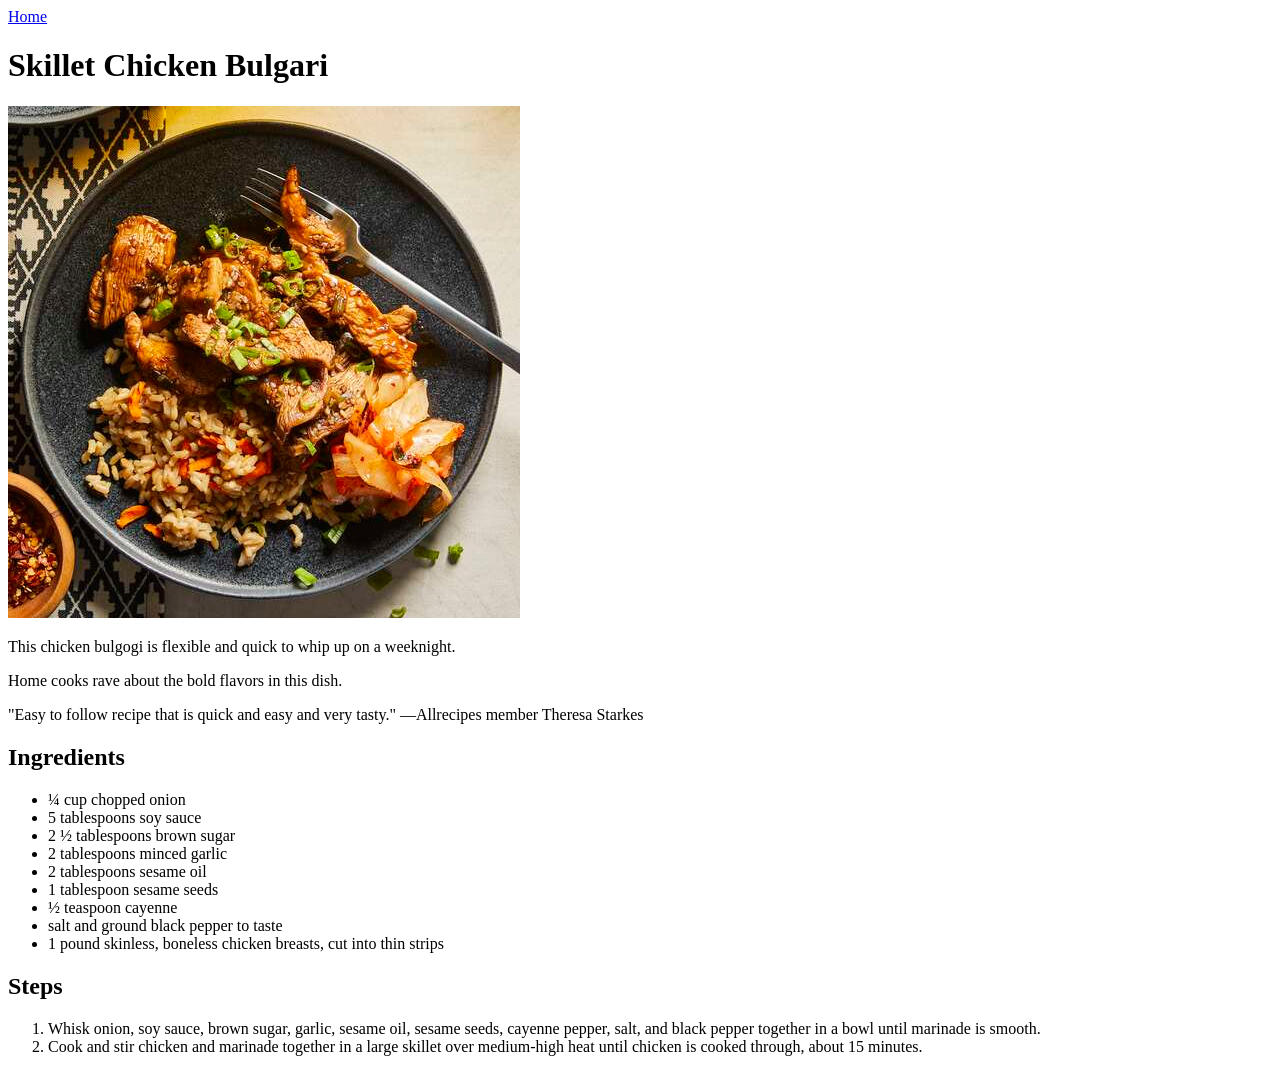
==== recipes/chicken.html @ e9370b79 "Add recipe pages" ====
<!DOCTYPE html>
<html lang="en">

<head>
    <meta charset="UTF-8">
    <title>Skillet Chicken Bulgari</title>
</head>

<body>

    <a href="../index.html">Home</a>
    <h1>Skillet Chicken Bulgari</h1>
    <img src="../images/SkilletChickenBulgari.jpeg" alt="Skillet Chicken Bulgari">

    <p>This chicken bulgogi is flexible and quick to whip up on a weeknight.</p>
    <p>Home cooks rave about the bold flavors in this dish.</p>
    <p>"Easy to follow recipe that is quick and easy and very tasty." —Allrecipes member Theresa Starkes</p>

    <h2>Ingredients</h2>
    <ul>
        <li>¼ cup chopped onion</li>
        <li>5 tablespoons soy sauce</li>
        <li>2 ½ tablespoons brown sugar</li>
        <li>2 tablespoons minced garlic</li>
        <li>2 tablespoons sesame oil</li>
        <li>1 tablespoon sesame seeds</li>
        <li>½ teaspoon cayenne</li>
        <li>salt and ground black pepper to taste</li>
        <li>1 pound skinless, boneless chicken breasts, cut into thin strips</li>
    </ul>

    <h2>Steps</h2>
    <ol>
        <li>Whisk onion, soy sauce, brown sugar, garlic, sesame oil, sesame seeds, cayenne pepper, salt, and black pepper together in a bowl until marinade is smooth.</li>
        <li>Cook and stir chicken and marinade together in a large skillet over medium-high heat until chicken is cooked through, about 15 minutes.</li>
    </ol>


</body>

</html>
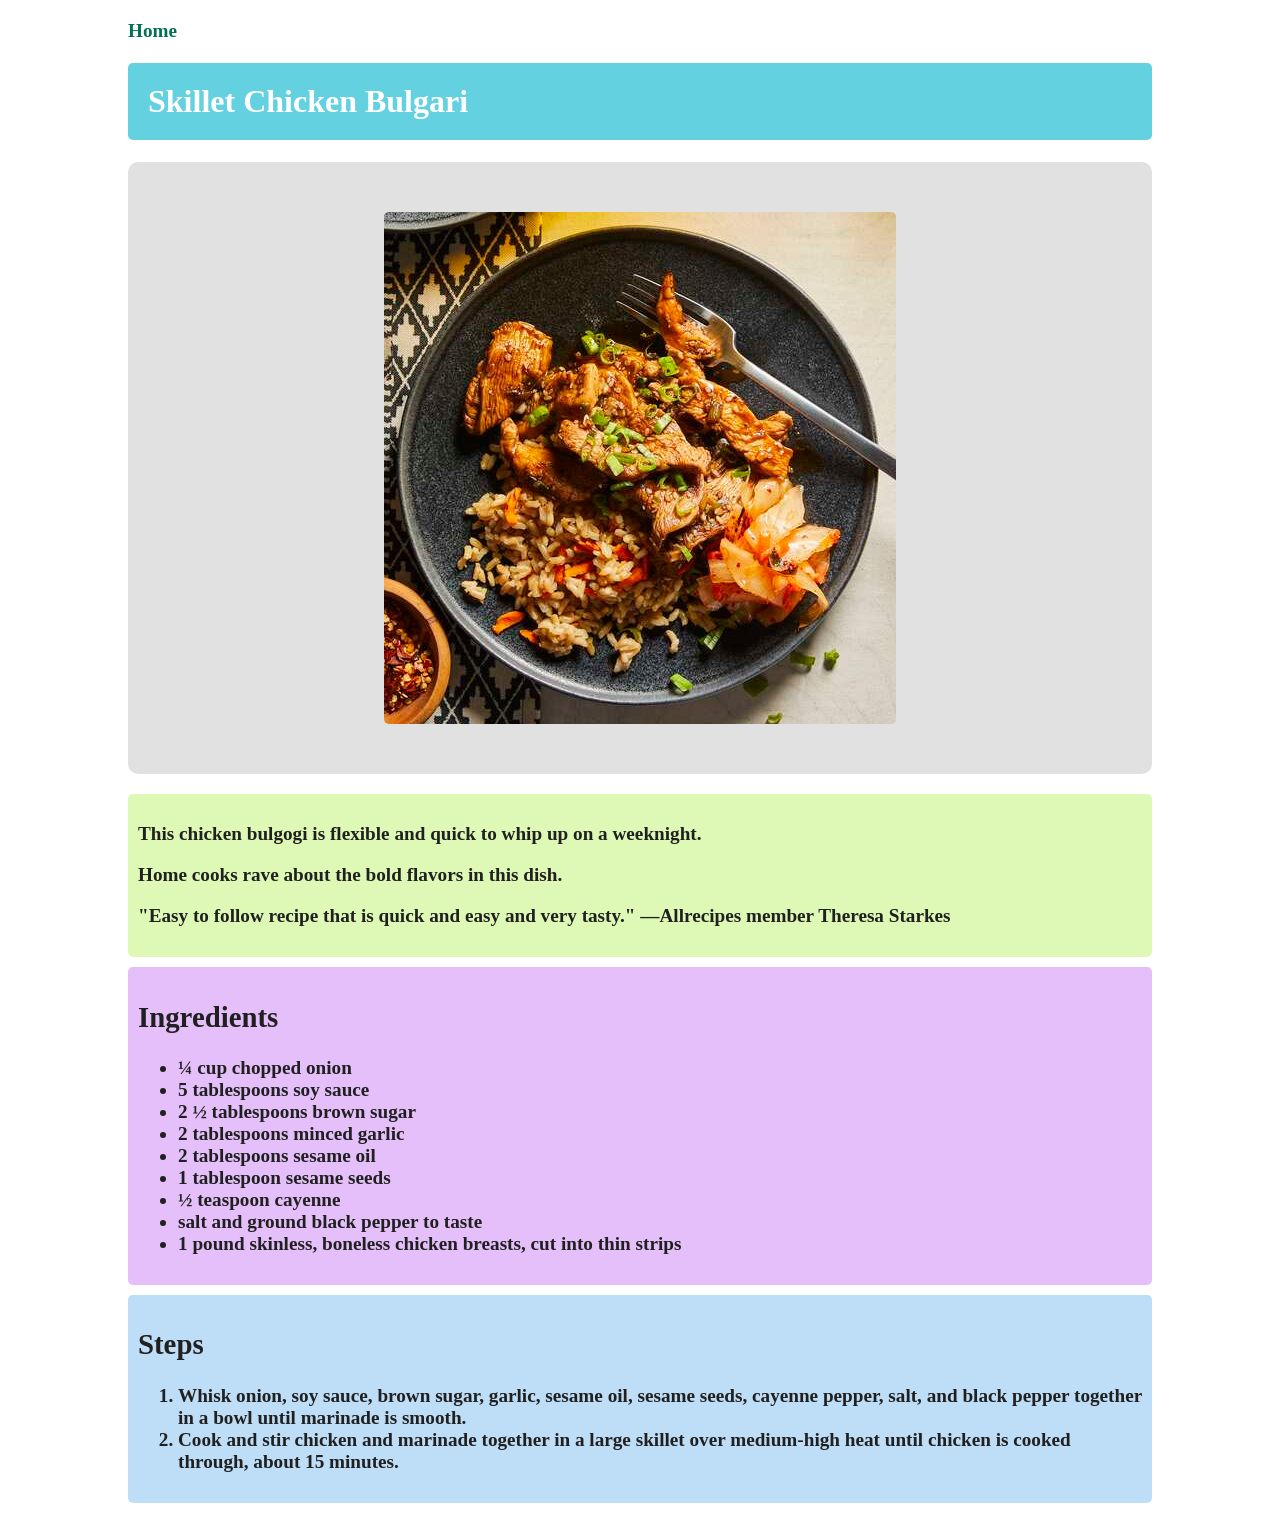
==== commit b43a6495: "Add CSS styles" ====
--- a/recipes/chicken.html
+++ b/recipes/chicken.html
@@ -4,37 +4,46 @@
 <head>
     <meta charset="UTF-8">
     <title>Skillet Chicken Bulgari</title>
+    <link rel="stylesheet" href="../style.css">
 </head>
 
 <body>
 
     <a href="../index.html">Home</a>
     <h1>Skillet Chicken Bulgari</h1>
-    <img src="../images/SkilletChickenBulgari.jpeg" alt="Skillet Chicken Bulgari">
+    <div class="food-img">
+        <img src="../images/SkilletChickenBulgari.jpeg" alt="Skillet Chicken Bulgari">
+    </div>
 
-    <p>This chicken bulgogi is flexible and quick to whip up on a weeknight.</p>
-    <p>Home cooks rave about the bold flavors in this dish.</p>
-    <p>"Easy to follow recipe that is quick and easy and very tasty." —Allrecipes member Theresa Starkes</p>
+    <div class="food-title">
+        <p>This chicken bulgogi is flexible and quick to whip up on a weeknight.</p>
+        <p>Home cooks rave about the bold flavors in this dish.</p>
+        <p>"Easy to follow recipe that is quick and easy and very tasty." —Allrecipes member Theresa Starkes</p>
+    </div>
+    <div class="food-ingredients">
+        <h2>Ingredients</h2>
+        <ul>
+            <li>¼ cup chopped onion</li>
+            <li>5 tablespoons soy sauce</li>
+            <li>2 ½ tablespoons brown sugar</li>
+            <li>2 tablespoons minced garlic</li>
+            <li>2 tablespoons sesame oil</li>
+            <li>1 tablespoon sesame seeds</li>
+            <li>½ teaspoon cayenne</li>
+            <li>salt and ground black pepper to taste</li>
+            <li>1 pound skinless, boneless chicken breasts, cut into thin strips</li>
+        </ul>
+    </div>
 
-    <h2>Ingredients</h2>
-    <ul>
-        <li>¼ cup chopped onion</li>
-        <li>5 tablespoons soy sauce</li>
-        <li>2 ½ tablespoons brown sugar</li>
-        <li>2 tablespoons minced garlic</li>
-        <li>2 tablespoons sesame oil</li>
-        <li>1 tablespoon sesame seeds</li>
-        <li>½ teaspoon cayenne</li>
-        <li>salt and ground black pepper to taste</li>
-        <li>1 pound skinless, boneless chicken breasts, cut into thin strips</li>
-    </ul>
-
-    <h2>Steps</h2>
-    <ol>
-        <li>Whisk onion, soy sauce, brown sugar, garlic, sesame oil, sesame seeds, cayenne pepper, salt, and black pepper together in a bowl until marinade is smooth.</li>
-        <li>Cook and stir chicken and marinade together in a large skillet over medium-high heat until chicken is cooked through, about 15 minutes.</li>
-    </ol>
-
+    <div class="food-steps">
+        <h2>Steps</h2>
+        <ol>
+            <li>Whisk onion, soy sauce, brown sugar, garlic, sesame oil, sesame seeds, cayenne pepper, salt, and black
+                pepper together in a bowl until marinade is smooth.</li>
+            <li>Cook and stir chicken and marinade together in a large skillet over medium-high heat until chicken is
+                cooked through, about 15 minutes.</li>
+        </ol>
+    </div>
 
 </body>
 
--- a/style.css
+++ b/style.css
@@ -0,0 +1,82 @@
+* {
+    box-sizing: border-box;
+    border-radius: 5px;
+}
+
+body {
+    margin: 0 auto;
+    width: 80%;
+    padding: 20px 0px;
+    font-family: Times, serif;
+}
+
+h1 {
+    background-color: #64d1e0;
+    color: white;
+    padding: 20px;
+}
+
+a {
+    text-decoration: none;
+    color: #007153;
+    font-weight: bold;
+    font-size: 1.2em;
+}
+
+
+ul li {
+    margin: auto 0;
+}
+
+
+.container h1 {
+    text-align: center;
+}
+
+.food-img {
+    display: flex;
+    justify-content: center;
+    align-items: center;
+    margin-bottom: 20px;
+    background-color: #e1e1e1;
+    padding: 50px;
+    border-radius: 10px;
+}
+
+a:hover {
+    color: #f39b03;
+    background-color: rgb(94, 94, 94);
+
+}
+
+.recipe-list {
+    display: flex;
+    justify-content: space-between;
+    background-color: rgb(255, 234, 245);
+    padding: 10px;
+}
+
+.food-title {
+    background-color: #def9b5;
+}
+
+.food-ingredients {
+    background-color: #e4bff9;
+
+}
+
+.food-steps {
+    background-color: #beddf6;
+
+}
+
+.food-title,
+.food-ingredients,
+.food-steps {
+    padding: 10px;
+    margin: 10px 0;
+    font-family: fantasy;
+    font-size: 1.2em;
+    color: #202020;
+    font-weight: bold;
+}
